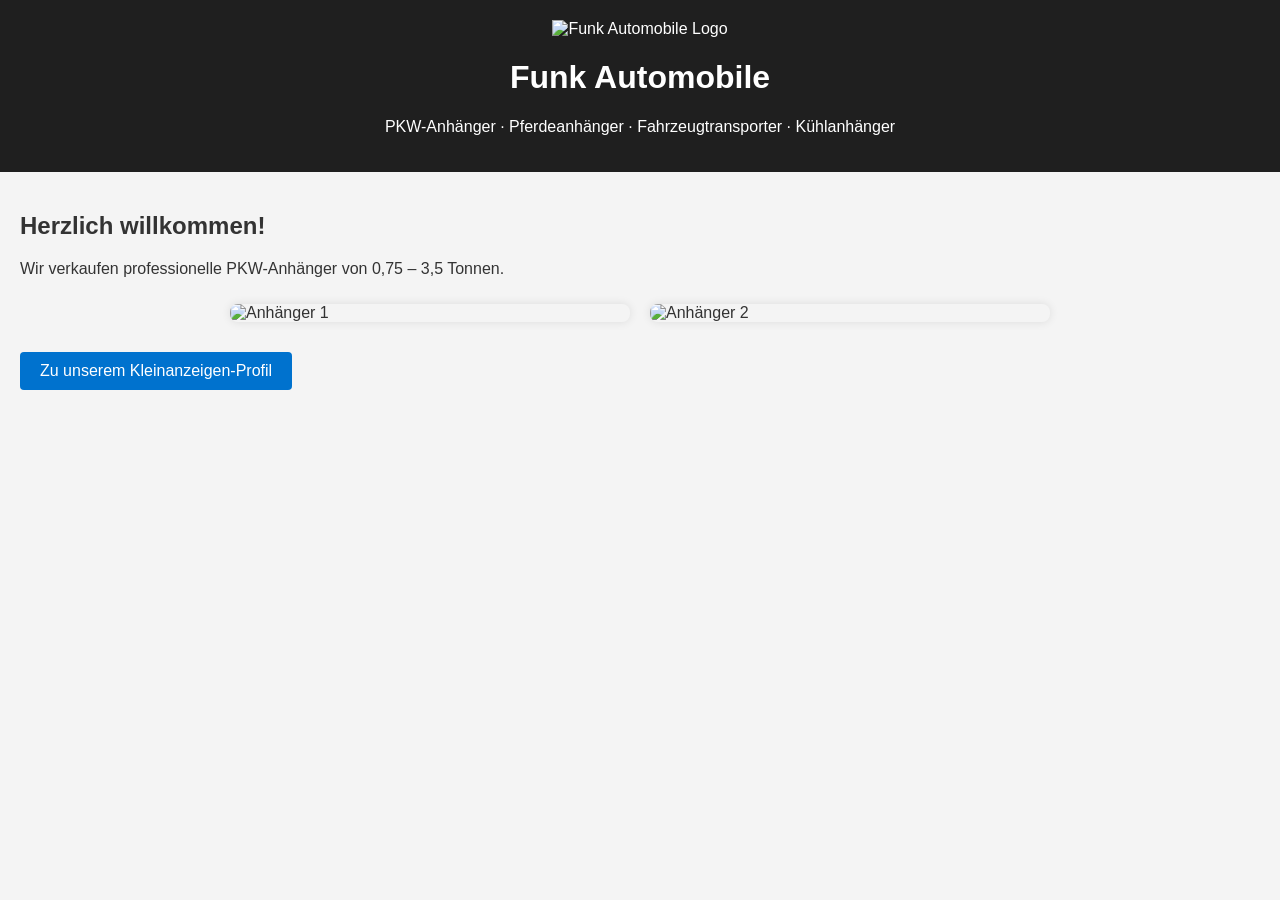
==== datei.html @ 9ede871e "Rename datei 2 to datei.html" ====
<!DOCTYPE html>
<html lang="de">
<head>
  <meta charset="UTF-8" />
  <meta name="viewport" content="width=device-width, initial-scale=1.0" />
  <title>Funk Automobile</title>
  <style>
    body {
      font-family: Arial, sans-serif;
      background-color: #f4f4f4;
      margin: 0;
      padding: 0;
      color: #333;
    }
    header {
      background-color: #1f1f1f;
      color: white;
      text-align: center;
      padding: 20px;
    }
    header img {
      max-height: 80px;
    }
    .container {
      padding: 20px;
    }
    .gallery img {
      width: 100%;
      max-width: 400px;
      margin: 10px;
      border-radius: 8px;
      box-shadow: 0 0 10px rgba(0,0,0,0.1);
    }
    .gallery {
      display: flex;
      flex-wrap: wrap;
      justify-content: center;
    }
    a.button {
      display: inline-block;
      margin-top: 20px;
      padding: 10px 20px;
      background-color: #0072ce;
      color: white;
      text-decoration: none;
      border-radius: 4px;
    }
  </style>
</head>
<body>

  <header>
    <img src="logo.png" alt="Funk Automobile Logo" />
    <h1>Funk Automobile</h1>
    <p>PKW-Anhänger · Pferdeanhänger · Fahrzeugtransporter · Kühlanhänger</p>
  </header>

  <div class="container">
    <h2>Herzlich willkommen!</h2>
    <p>Wir verkaufen professionelle PKW-Anhänger von 0,75 – 3,5 Tonnen.</p>

    <div class="gallery">
      <img src="anhaenger1.jpeg" alt="Anhänger 1" />
      <img src="anhaenger2.jpeg" alt="Anhänger 2" />
    </div>

    <a class="button" href="https://www.kleinanzeigen.de/pro/funk-automobile--1-2-3-4" target="_blank">
      Zu unserem Kleinanzeigen-Profil
    </a>
  </div>

</body>
</html>
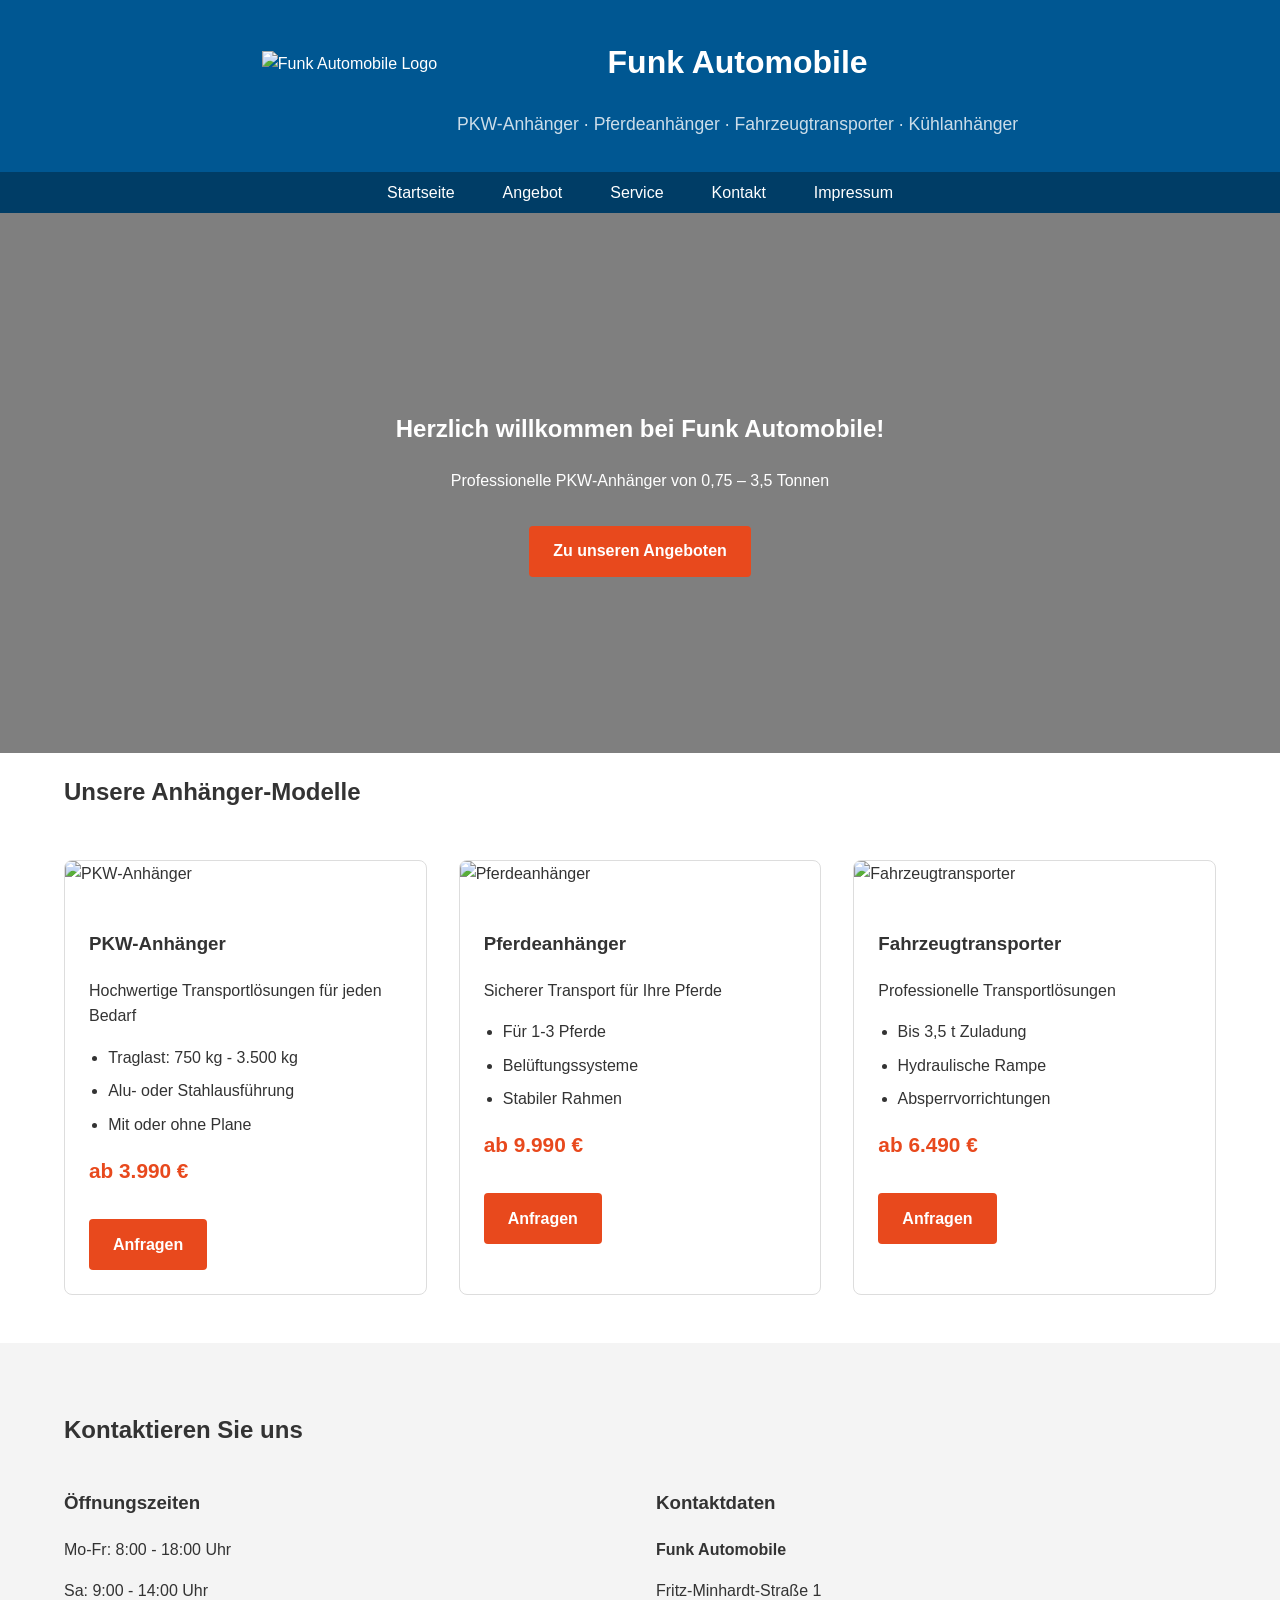
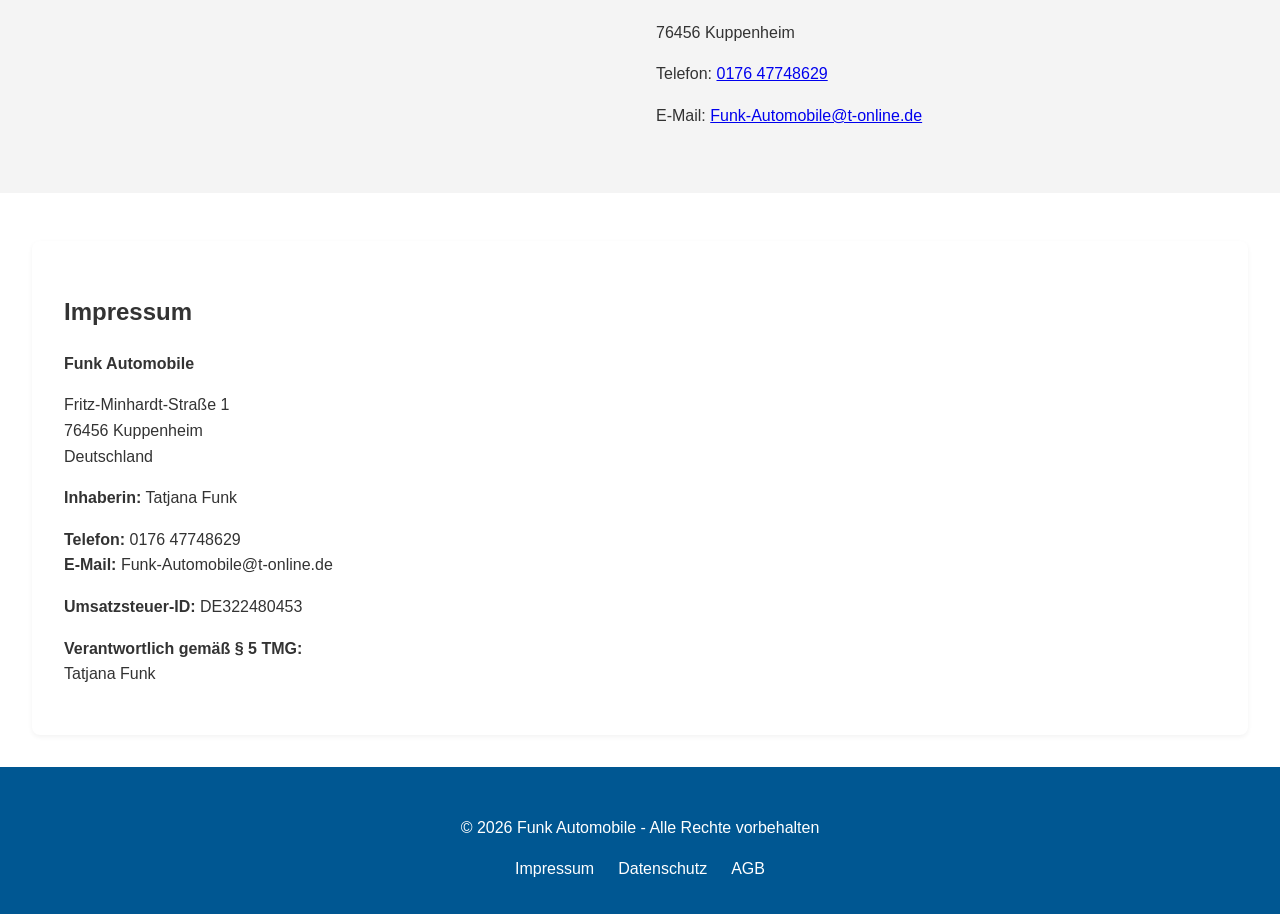
==== commit f900e7c9: "Update datei.html" ====
--- a/datei.html
+++ b/datei.html
@@ -1,73 +1,339 @@
 <!DOCTYPE html>
 <html lang="de">
 <head>
-  <meta charset="UTF-8" />
-  <meta name="viewport" content="width=device-width, initial-scale=1.0" />
-  <title>Funk Automobile</title>
-  <style>
-    body {
-      font-family: Arial, sans-serif;
-      background-color: #f4f4f4;
-      margin: 0;
-      padding: 0;
-      color: #333;
-    }
-    header {
-      background-color: #1f1f1f;
-      color: white;
-      text-align: center;
-      padding: 20px;
-    }
-    header img {
-      max-height: 80px;
-    }
-    .container {
-      padding: 20px;
-    }
-    .gallery img {
-      width: 100%;
-      max-width: 400px;
-      margin: 10px;
-      border-radius: 8px;
-      box-shadow: 0 0 10px rgba(0,0,0,0.1);
-    }
-    .gallery {
-      display: flex;
-      flex-wrap: wrap;
-      justify-content: center;
-    }
-    a.button {
-      display: inline-block;
-      margin-top: 20px;
-      padding: 10px 20px;
-      background-color: #0072ce;
-      color: white;
-      text-decoration: none;
-      border-radius: 4px;
-    }
-  </style>
+    <meta charset="UTF-8">
+    <meta name="viewport" content="width=device-width, initial-scale=1.0">
+    <title>Funk Automobile - Anhänger Spezialist</title>
+    <style>
+        :root {
+            --primary: #005792;
+            --secondary: #e8491d;
+            --dark: #003d66;
+            --light: #f4f4f4;
+        }
+        body {
+            font-family: 'Segoe UI', Tahoma, Geneva, Verdana, sans-serif;
+            line-height: 1.6;
+            margin: 0;
+            padding: 0;
+            color: #333;
+        }
+        header {
+            background: var(--primary);
+            color: white;
+            padding: 1rem 0;
+            box-shadow: 0 2px 5px rgba(0,0,0,0.1);
+        }
+        .logo-container {
+            display: flex;
+            flex-wrap: wrap;
+            justify-content: center;
+            align-items: center;
+            gap: 20px;
+        }
+        .logo {
+            height: 70px;
+            width: auto;
+        }
+        .header-text {
+            text-align: center;
+        }
+        .header-slogan {
+            font-size: 1.1rem;
+            margin-top: 0.5rem;
+            color: #ffffffcc;
+        }
+        nav {
+            background: var(--dark);
+            padding: 0.5rem 0;
+            position: sticky;
+            top: 0;
+            z-index: 100;
+        }
+        nav ul {
+            list-style: none;
+            padding: 0;
+            margin: 0;
+            display: flex;
+            justify-content: center;
+            flex-wrap: wrap;
+            gap: 1rem;
+        }
+        nav a {
+            color: white;
+            text-decoration: none;
+            padding: 0.5rem 1rem;
+            border-radius: 4px;
+            transition: background 0.3s;
+        }
+        nav a:hover {
+            background: #ffffff22;
+        }
+        .container {
+            width: min(90%, 1200px);
+            margin: 0 auto;
+            padding: 0 1rem;
+        }
+        .hero {
+            background: linear-gradient(rgba(0,0,0,0.5), rgba(0,0,0,0.5)), 
+                        url('assets/images/hero.jpg') center/cover;
+            height: 60vh;
+            min-height: 400px;
+            display: flex;
+            align-items: center;
+            justify-content: center;
+            text-align: center;
+            color: white;
+        }
+        .hero-content {
+            max-width: 800px;
+            padding: 2rem;
+        }
+        .btn {
+            display: inline-block;
+            background: var(--secondary);
+            color: white;
+            padding: 0.8rem 1.5rem;
+            text-decoration: none;
+            border-radius: 4px;
+            margin-top: 1rem;
+            font-weight: bold;
+            transition: transform 0.2s, background 0.3s;
+        }
+        .btn:hover {
+            background: #c53a17;
+            transform: translateY(-2px);
+        }
+        .products {
+            display: grid;
+            grid-template-columns: repeat(auto-fit, minmax(280px, 1fr));
+            gap: 2rem;
+            margin: 3rem 0;
+        }
+        .product-card {
+            border: 1px solid #ddd;
+            border-radius: 8px;
+            overflow: hidden;
+            transition: transform 0.3s, box-shadow 0.3s;
+            background: white;
+        }
+        .product-card:hover {
+            transform: translateY(-5px);
+            box-shadow: 0 10px 20px rgba(0,0,0,0.1);
+        }
+        .product-card img {
+            width: 100%;
+            height: 200px;
+            object-fit: cover;
+        }
+        .product-info {
+            padding: 1.5rem;
+        }
+        .price {
+            font-weight: bold;
+            color: var(--secondary);
+            font-size: 1.3rem;
+            margin: 1rem 0;
+        }
+        .specs {
+            padding-left: 1.2rem;
+        }
+        .specs li {
+            margin-bottom: 0.5rem;
+        }
+        .contact-info {
+            background: var(--light);
+            padding: 3rem 0;
+        }
+        .contact-grid {
+            display: grid;
+            grid-template-columns: repeat(auto-fit, minmax(300px, 1fr));
+            gap: 2rem;
+        }
+        .impressum {
+            margin-top: 3rem;
+            padding: 2rem;
+            background: white;
+            border-radius: 8px;
+            box-shadow: 0 2px 5px rgba(0,0,0,0.05);
+        }
+        footer {
+            background: var(--primary);
+            color: white;
+            text-align: center;
+            padding: 2rem 0;
+            margin-top: 2rem;
+        }
+        .footer-links {
+            display: flex;
+            justify-content: center;
+            gap: 1.5rem;
+            margin-top: 1rem;
+            flex-wrap: wrap;
+        }
+        .footer-links a {
+            color: white;
+            text-decoration: none;
+        }
+        @media (max-width: 768px) {
+            .logo-container {
+                flex-direction: column;
+                text-align: center;
+            }
+            .hero {
+                height: 50vh;
+            }
+            nav ul {
+                flex-direction: column;
+                align-items: center;
+            }
+        }
+    </style>
 </head>
 <body>
+    <header>
+        <div class="container logo-container">
+            <img src="assets/images/logo.png" alt="Funk Automobile Logo" class="logo">
+            <div class="header-text">
+                <h1>Funk Automobile</h1>
+                <p class="header-slogan">PKW-Anhänger · Pferdeanhänger · Fahrzeugtransporter · Kühlanhänger</p>
+            </div>
+        </div>
+    </header>
+    
+    <nav>
+        <div class="container">
+            <ul>
+                <li><a href="#home">Startseite</a></li>
+                <li><a href="#products">Angebot</a></li>
+                <li><a href="#services">Service</a></li>
+                <li><a href="#contact">Kontakt</a></li>
+                <li><a href="#impressum">Impressum</a></li>
+            </ul>
+        </div>
+    </nav>
+    
+    <section class="hero" id="home">
+        <div class="hero-content">
+            <h2>Herzlich willkommen bei Funk Automobile!</h2>
+            <p>Professionelle PKW-Anhänger von 0,75 – 3,5 Tonnen</p>
+            <a href="#products" class="btn">Zu unseren Angeboten</a>
+        </div>
+    </section>
+    
+    <section class="container" id="products">
+        <h2>Unsere Anhänger-Modelle</h2>
+        <div class="products">
+            <div class="product-card">
+                <img src="assets/images/pkw-anhaenger.jpg" alt="PKW-Anhänger">
+                <div class="product-info">
+                    <h3>PKW-Anhänger</h3>
+                    <p>Hochwertige Transportlösungen für jeden Bedarf</p>
+                    <ul class="specs">
+                        <li>Traglast: 750 kg - 3.500 kg</li>
+                        <li>Alu- oder Stahlausführung</li>
+                        <li>Mit oder ohne Plane</li>
+                    </ul>
+                    <p class="price">ab 3.990 €</p>
+                    <a href="#contact" class="btn">Anfragen</a>
+                </div>
+            </div>
+            
+            <div class="product-card">
+                <img src="assets/images/pferdeanhaenger.jpg" alt="Pferdeanhänger">
+                <div class="product-info">
+                    <h3>Pferdeanhänger</h3>
+                    <p>Sicherer Transport für Ihre Pferde</p>
+                    <ul class="specs">
+                        <li>Für 1-3 Pferde</li>
+                        <li>Belüftungssysteme</li>
+                        <li>Stabiler Rahmen</li>
+                    </ul>
+                    <p class="price">ab 9.990 €</p>
+                    <a href="#contact" class="btn">Anfragen</a>
+                </div>
+            </div>
+            
+            <div class="product-card">
+                <img src="assets/images/fahrzeugtransporter.jpg" alt="Fahrzeugtransporter">
+                <div class="product-info">
+                    <h3>Fahrzeugtransporter</h3>
+                    <p>Professionelle Transportlösungen</p>
+                    <ul class="specs">
+                        <li>Bis 3,5 t Zuladung</li>
+                        <li>Hydraulische Rampe</li>
+                        <li>Absperrvorrichtungen</li>
+                    </ul>
+                    <p class="price">ab 6.490 €</p>
+                    <a href="#contact" class="btn">Anfragen</a>
+                </div>
+            </div>
+        </div>
+    </section>
+    
+    <section class="contact-info" id="contact">
+        <div class="container">
+            <h2>Kontaktieren Sie uns</h2>
+            <div class="contact-grid">
+                <div>
+                    <h3>Öffnungszeiten</h3>
+                    <p>Mo-Fr: 8:00 - 18:00 Uhr</p>
+                    <p>Sa: 9:00 - 14:00 Uhr</p>
+                </div>
+                <div>
+                    <h3>Kontaktdaten</h3>
+                    <p><strong>Funk Automobile</strong></p>
+                    <p>Fritz-Minhardt-Straße 1</p>
+                    <p>76456 Kuppenheim</p>
+                    <p>Telefon: <a href="tel:+4917647748629">0176 47748629</a></p>
+                    <p>E-Mail: <a href="mailto:Funk-Automobile@t-online.de">Funk-Automobile@t-online.de</a></p>
+                </div>
+            </div>
+        </div>
+    </section>
+    
+    <section class="container impressum" id="impressum">
+        <h2>Impressum</h2>
+        <p><strong>Funk Automobile</strong></p>
+        <p>Fritz-Minhardt-Straße 1<br>
+        76456 Kuppenheim<br>
+        Deutschland</p>
+        
+        <p><strong>Inhaberin:</strong> Tatjana Funk</p>
+        
+        <p><strong>Telefon:</strong> 0176 47748629<br>
+        <strong>E-Mail:</strong> Funk-Automobile@t-online.de</p>
+        
+        <p><strong>Umsatzsteuer-ID:</strong> DE322480453</p>
+        
+        <p><strong>Verantwortlich gemäß § 5 TMG:</strong><br>
+        Tatjana Funk</p>
+    </section>
+    
+    <footer>
+        <div class="container">
+            <p>&copy; <span id="year"></span> Funk Automobile - Alle Rechte vorbehalten</p>
+            <div class="footer-links">
+                <a href="#impressum">Impressum</a>
+                <a href="#">Datenschutz</a>
+                <a href="#">AGB</a>
+            </div>
+        </div>
+    </footer>
 
-  <header>
-    <img src="logo.png" alt="Funk Automobile Logo" />
-    <h1>Funk Automobile</h1>
-    <p>PKW-Anhänger · Pferdeanhänger · Fahrzeugtransporter · Kühlanhänger</p>
-  </header>
-
-  <div class="container">
-    <h2>Herzlich willkommen!</h2>
-    <p>Wir verkaufen professionelle PKW-Anhänger von 0,75 – 3,5 Tonnen.</p>
-
-    <div class="gallery">
-      <img src="anhaenger1.jpeg" alt="Anhänger 1" />
-      <img src="anhaenger2.jpeg" alt="Anhänger 2" />
-    </div>
-
-    <a class="button" href="https://www.kleinanzeigen.de/pro/funk-automobile--1-2-3-4" target="_blank">
-      Zu unserem Kleinanzeigen-Profil
-    </a>
-  </div>
-
+    <script>
+        // Automatisches Jahr im Footer einfügen
+        document.getElementById('year').textContent = new Date().getFullYear();
+        
+        // Smooth Scroll für Ankerlinks
+        document.querySelectorAll('a[href^="#"]').forEach(anchor => {
+            anchor.addEventListener('click', function(e) {
+                e.preventDefault();
+                document.querySelector(this.getAttribute('href')).scrollIntoView({
+                    behavior: 'smooth'
+                });
+            });
+        });
+    </script>
 </body>
 </html>
